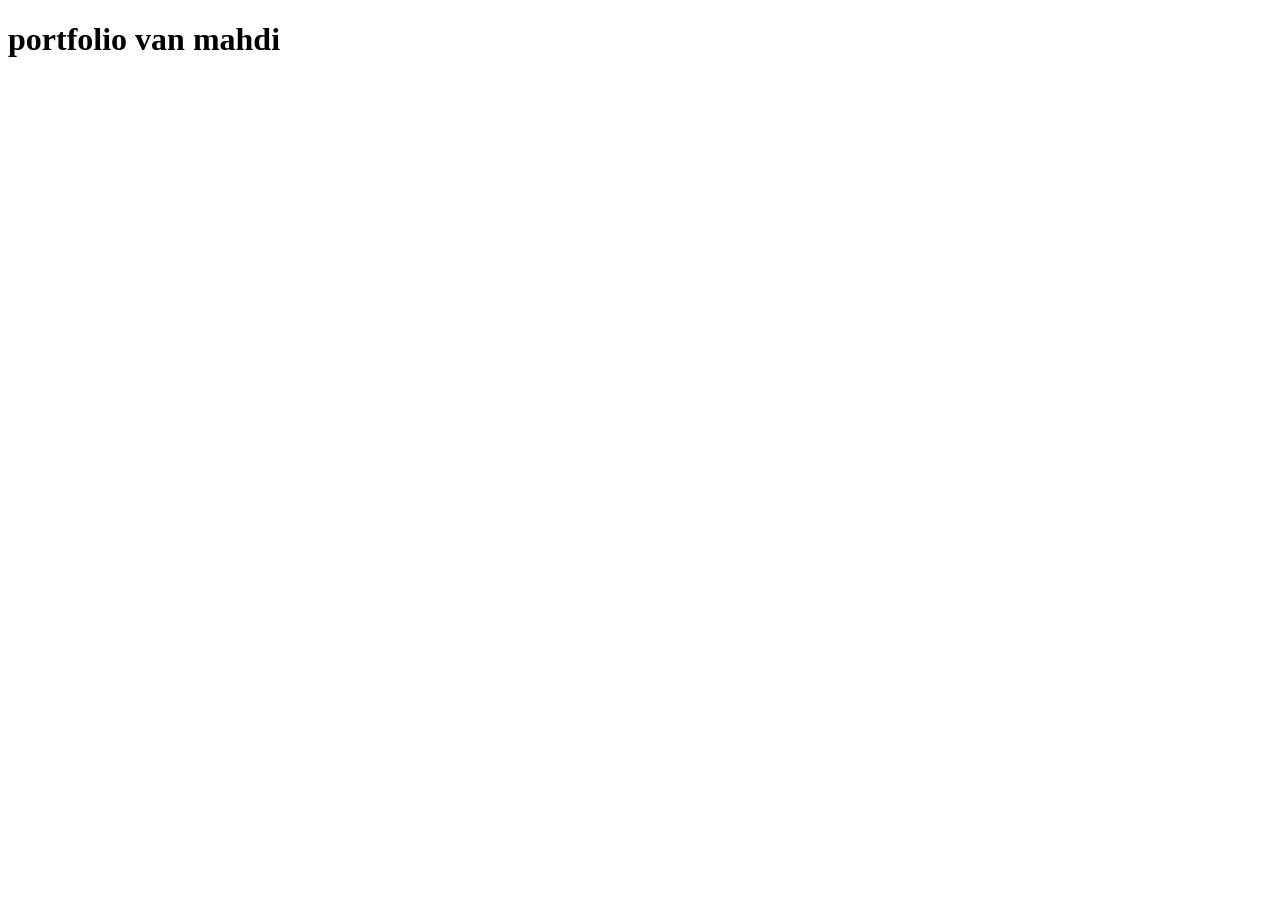
==== index.html @ 2c859f5c "Create index.html" ====
<!DOCTYPE html>
<html lang="en">
<head>
    <meta charset="UTF-8">
    <meta name="viewport" content="width=, initial-scale=1.0">
    <title>Document</title>
</head>
<body>
    <h1>portfolio van mahdi</h1>
</body>
</html>
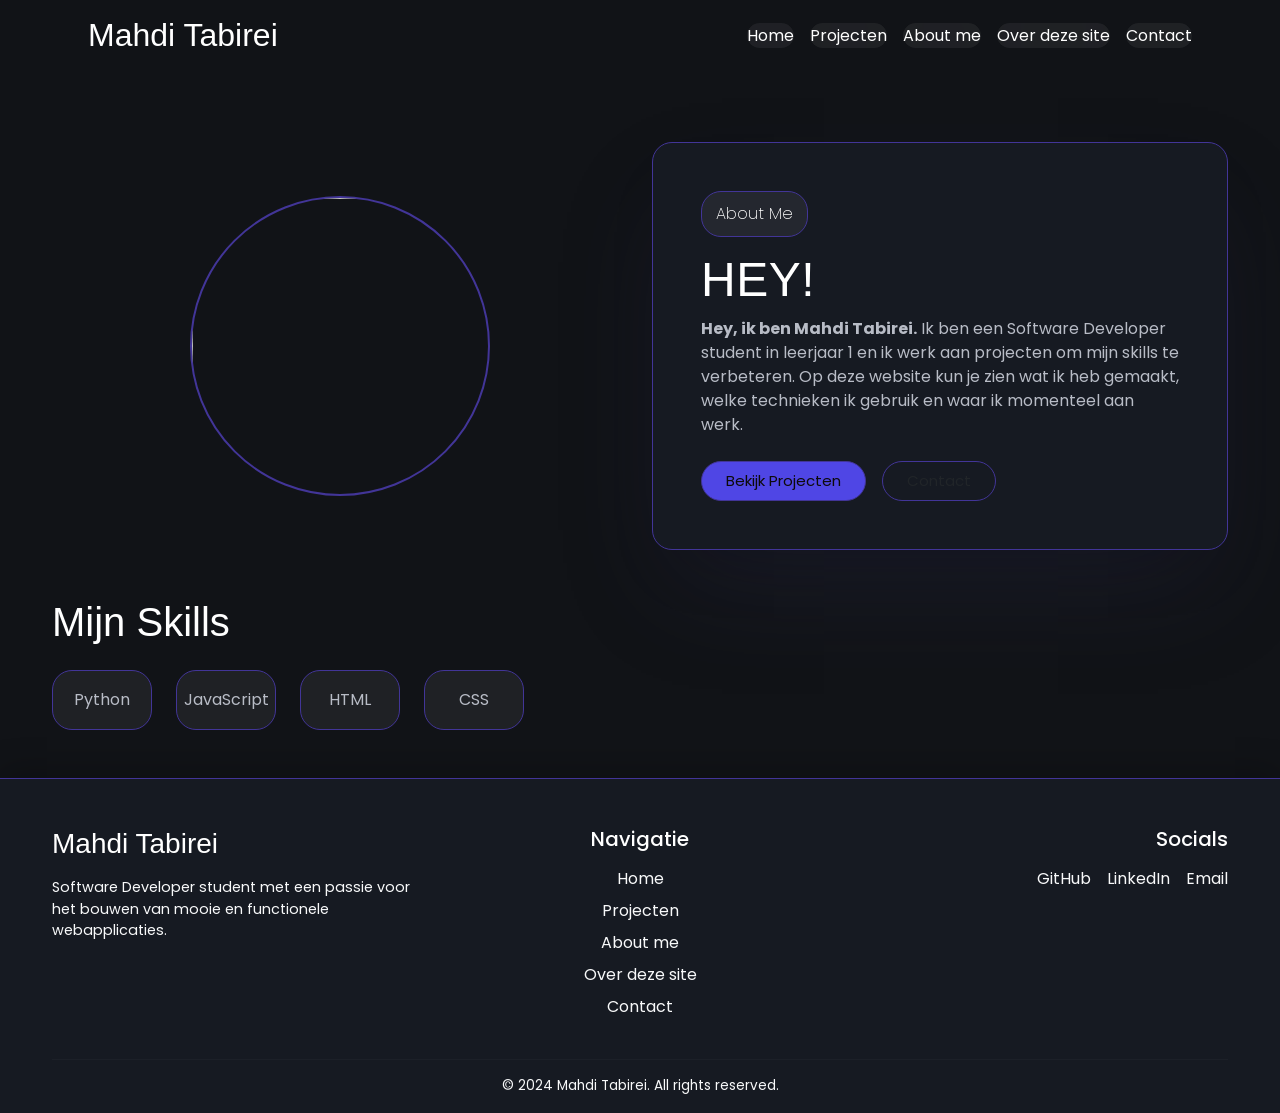
==== commit ffbaa2f2: "commit" ====
--- a/index.html
+++ b/index.html
@@ -1,11 +1,94 @@
 <!DOCTYPE html>
-<html lang="en">
+<html lang="nl">
 <head>
+    <link href="https://fonts.cdnfonts.com/css/bionix" rel="stylesheet">
+    <link href="https://fonts.googleapis.com/css2?family=DM+Serif+Text&display=swap" rel="stylesheet">
+    <link href="https://fonts.googleapis.com/css2?family=Inter:wght@400;600;700&display=swap" rel="stylesheet">
+    <link href="https://fonts.googleapis.com/css2?family=Poppins:wght@400;600;700&display=swap" rel="stylesheet">
+
+    <link href="https://cdn.jsdelivr.net/npm/bootstrap@5.3.2/dist/css/bootstrap.min.css" rel="stylesheet">
+    <link rel="stylesheet" href="style.css">
     <meta charset="UTF-8">
-    <meta name="viewport" content="width=, initial-scale=1.0">
-    <title>Document</title>
+    <meta name="viewport" content="width=device-width, initial-scale=1.0">
+    <title>Home</title>
 </head>
-<body>
-    <h1>portfolio van mahdi</h1>
+<body class="d-flex flex-column min-vh-100">
+    <header id="Nav-Header" class="navbar sticky-top d-flex justify-content-between align-items-center py-3 px-3 px-md-5 mx-auto w-100" style="max-width: 1200px;">
+        <h1 class="mb-0 m-0">Mahdi Tabirei</h1>
+        <div id="navC" class="d-flex flex-wrap gap-2 gap-md-3 align-items-center justify-content-center m-0">
+            <nav><a href="index.html">Home</a></nav>
+            <nav><a href="projects.html">Projecten</a></nav>
+            <nav><a href="about.html">About me</a></nav>
+            <nav><a href="about-site.html">Over deze site</a></nav>
+            <nav><a href="contact.html">Contact</a></nav>
+        </div>
+    </header>
+
+<div class="container mx-auto mt-4 flex-grow-1" style="max-width: 1200px;">
+    <main id="about-container" class="row justify-content-center my-5 align-items-center">
+        <div id="left" class="col-12 col-md-6 d-flex justify-content-center align-items-center mb-4 mb-md-0">
+            <img src="https://placehold.net/avatar.png" alt="" draggable="false" class="img-fluid">
+        </div>
+        <div id="right" class="col-12 col-md-6 d-flex justify-content-center flex-column align-items-center align-items-md-start">
+            <div id="about-content-container" class="w-100 p-4 p-md-5">
+                <div id="chip" class="d-inline-block">About Me</div>
+                <h1 id="about-title">hey!</h1>
+                <p id="about-text"> <span>Hey, ik ben Mahdi Tabirei.</span> Ik ben een Software Developer student in leerjaar 1 en ik werk aan projecten om mijn skills te verbeteren. Op deze website kun je zien wat ik heb gemaakt, welke technieken ik gebruik en waar ik momenteel aan werk.</p>
+                <div class="d-flex flex-column flex-md-row gap-3 mt-4">
+                    <button id="about-project-btn" class="btn px-4 py-2" onclick="window.location.href='projects.html'">Bekijk Projecten</button>
+                    <a href="contact.html" id="about-contact-btn" class="btn px-4 py-2 text-decoration-none" style="color: inherit;">Contact</a>
+                </div>
+            </div>
+        </div>
+    </main>
+
+    <section id="skills-container" class="my-5">
+        <h1 id="skills-title" class="mb-4">Mijn Skills</h1>
+        <div id="skills-content" class="d-flex flex-row flex-wrap gap-3 gap-md-4">
+            <div class="skill-chip d-flex align-items-center justify-content-center">Python</div>
+            <div class="skill-chip d-flex align-items-center justify-content-center">JavaScript</div>
+            <div class="skill-chip d-flex align-items-center justify-content-center">HTML</div>
+            <div class="skill-chip d-flex align-items-center justify-content-center">CSS</div>
+        </div>
+    </section>
+</div>
+
+<footer class="mt-auto pt-5 pb-3 custom-footer">
+    <div class="container mx-auto" style="max-width: 1200px;">
+        <div class="row gy-4 mb-4">
+            <div class="col-12 col-md-4 d-flex flex-column align-items-center align-items-md-start">
+                <h3 class="mb-3 text-white" style="font-family: var(--head-font);">Mahdi Tabirei</h3>
+                <p class="text-center text-md-start text-light" style="font-size: 0.9rem;">
+                    Software Developer student met een passie voor het bouwen van mooie en functionele webapplicaties.
+                </p>
+            </div>
+            <div class="col-12 col-md-4 d-flex flex-column align-items-center">
+                <h5 class="mb-3 text-white">Navigatie</h5>
+                <ul class="list-unstyled text-center d-flex flex-column gap-2">
+                    <li><a href="index.html" class="text-decoration-none text-light footer-link">Home</a></li>
+                    <li><a href="projects.html" class="text-decoration-none text-light footer-link">Projecten</a></li>
+                    <li><a href="about.html" class="text-decoration-none text-light footer-link">About me</a></li>
+                    <li><a href="about-site.html" class="text-decoration-none text-light footer-link">Over deze site</a></li>
+                    <li><a href="contact.html" class="text-decoration-none text-light footer-link">Contact</a></li>
+                </ul>
+            </div>
+            <div class="col-12 col-md-4 d-flex flex-column align-items-center align-items-md-end">
+                <h5 class="mb-3 text-white">Socials</h5>
+                <div class="d-flex gap-3">
+                    <a href="#" class="text-decoration-none text-light footer-link">GitHub</a>
+                    <a href="#" class="text-decoration-none text-light footer-link">LinkedIn</a>
+                    <a href="mailto:placeholder@gmail.com" class="text-decoration-none text-light footer-link">Email</a>
+                </div>
+            </div>
+        </div>
+        <hr style="border-color: rgba(255,255,255,0.1);">
+        <div class="text-center text-light mt-3" style="font-size: 0.85rem;">
+            &copy; 2024 Mahdi Tabirei. All rights reserved.
+        </div>
+    </div>
+</footer>
+
+
+<script src="https://cdn.jsdelivr.net/npm/bootstrap@5.3.2/dist/js/bootstrap.bundle.min.js"></script>
 </body>
 </html>
--- a/style.css
+++ b/style.css
@@ -0,0 +1,366 @@
+body {
+  background-color: var(--main-bg-color);
+  overflow-x: hidden;
+}
+html {
+  scroll-behavior: smooth;
+}
+
+:root {
+  --Head-text: #ffffff;
+  --main-bg-color: #111317;
+  --secondary-bg-color: #161a22;
+  --main-text-color: #b8bcc6;
+  --accent-color: #4f46e5;
+  --border-color: #423598;
+
+  --head-font: "bionix", sans-serif;
+  --paragraph-font: "Poppins", sans-serif;
+}
+
+#Nav-Header {
+  background-color: var(--main-bg-color);
+  z-index: 999;
+}
+
+#Nav-Header > h1 {
+  font-family: "bionix", sans-serif;
+  color: var(--Head-text);
+  font-size: 2rem;
+}
+
+#navC nav {
+  background-color: #ffffff10;
+  backdrop-filter: blur(50px);
+  border-radius: 15px;
+  font-family: "DM Serif Text", serif;
+  transition: transform 0.2s ease, background-color 0.2s ease;
+}
+
+#navC nav:hover {
+  transform: scale(1.08);
+  background-color: rgba(79, 70, 229, 0.18);
+}
+
+#navC a {
+  font-family: var(--paragraph-font);
+  text-decoration: none;
+  color: var(--Head-text);
+}
+
+#left img {
+  width: 300px;
+  height: 300px;
+  border-radius: 50%;
+  object-fit: cover;
+  border: 2px solid var(--border-color);
+}
+
+#about-content-container {
+  border: 1px solid var(--border-color);
+  border-radius: 20px;
+  background-color: var(--secondary-bg-color);
+  box-shadow: rgba(50, 50, 93, 0.25) 0px 50px 100px -20px, rgba(0, 0, 0, 0.3) 0px 30px 60px -30px;
+}
+
+#chip {
+  border-radius: 20px;
+  background: rgba(255, 255, 255, 0.06);
+  border: 1px solid var(--border-color);
+  color: var(--Head-text);
+  font-weight: 200;
+  margin-bottom: 14px;
+  font-family: var(--paragraph-font);
+  padding: 10px 14px;
+}
+
+#about-title {
+  font-family: "Bionix", sans-serif;
+  color: var(--Head-text);
+  font-size: 3rem;
+  letter-spacing: 0.5px;
+  text-transform: uppercase;
+}
+
+#about-text {
+  font-family: var(--paragraph-font);
+  color: var(--main-text-color);
+}
+
+#about-text span {
+  font-weight: bold;
+}
+
+#about-project-btn {
+  border: 1px solid var(--border-color);
+  background-color: var(--accent-color);
+  font-size: 15px;
+  border-radius: 50px;
+  color: rgb(13, 10, 10);
+  font-family: var(--paragraph-font);
+  transition: all ease-in-out 0.2s;
+}
+
+#about-project-btn:hover {
+  scale: 1.1;
+  background-color: #c5c3ec;
+  color: rgb(13, 10, 10);
+}
+
+#about-contact-btn {
+  border: 1px solid var(--border-color);
+  background-color: var(--secondary-bg-color);
+  font-size: 15px;
+  border-radius: 50px;
+  color: var(--main-text-color);
+  font-family: var(--paragraph-font);
+  transition: all ease-in-out 0.2s;
+}
+
+#about-contact-btn:hover {
+  scale: 1.1;
+  color: var(--main-text-color);
+}
+
+#about-contact-btn a {
+  color: var(--main-text-color);
+}
+
+#skills-title {
+  font-family: var(--head-font);
+  color: var(--Head-text);
+}
+
+.skill-chip {
+  border-radius: 20px;
+  background: rgba(255, 255, 255, 0.06);
+  border: 1px solid var(--border-color);
+  color: var(--main-text-color);
+  font-family: var(--paragraph-font);
+  width: 100px;
+  height: 60px;
+}
+
+#Project-title {
+  color: var(--Head-text);
+  font-family: var(--head-font);
+}
+
+.custom-card {
+  border: 1px solid var(--border-color) !important;
+  border-radius: 20px !important;
+  overflow: hidden;
+  box-shadow: rgb(38, 57, 77) 0px 20px 30px -10px;
+  background-color: var(--secondary-bg-color) !important;
+}
+
+.custom-card img.card-img-top,
+.custom-card svg.card-img-top {
+  width: 100%;
+  object-fit: cover;
+}
+
+.custom-card .card-body {
+  width: 100%;
+  z-index: 2;
+  background: var(--secondary-bg-color);
+}
+
+.custom-card .card-title {
+  font-family: var(--paragraph-font);
+  font-size: 1.2rem;
+  color: white;
+}
+
+.custom-card .card-text {
+  font-family: var(--paragraph-font);
+  color: var(--main-text-color);
+}
+
+#Learnmore-btn {
+  height: 50px;
+  background-color: #ffffff10;
+  backdrop-filter: blur(3px);
+  border-radius: 30px;
+  border: transparent 1px;
+  transition: all ease-in-out 0.2s;
+  padding: 0 20px;
+}
+
+#Learnmore-btn:hover {
+  transform: translateY(-2px) scale(1.02);
+  border-color: var(--accent-color);
+  box-shadow: 0 0 14px rgba(79, 70, 229, 0.55);
+  background-color: rgba(79, 70, 229, 0.18);
+}
+
+#Learnmore-btn:active {
+  scale: 0.98;
+  box-shadow: 0 0 6px rgba(79, 70, 229, 0.35);
+}
+
+#Learnmore-btn a {
+  text-decoration: none;
+  color: var(--main-text-color);
+  display: flex;
+  align-items: center;
+  justify-content: center;
+  width: 100%;
+  height: 100%;
+}
+
+#about-me-container {
+  min-height: 400px;
+  border: 1px solid var(--border-color);
+  border-radius: 20px;
+  box-shadow: rgba(50, 50, 93, 0.25) 0px 50px 100px -20px, rgba(0, 0, 0, 0.3) 0px 30px 60px -30px;
+}
+
+#aboutme-bg-img {
+  object-fit: cover;
+  opacity: 0.85;
+  z-index: 0;
+  -webkit-mask-image: radial-gradient(circle, black 60%, transparent 100%);
+  mask-image: radial-gradient(circle, black 60%, transparent 100%);
+}
+
+#about-right {
+  border-radius: 18px;
+  background: rgba(22, 26, 34, 0.55);
+  border: 1px solid rgba(255, 255, 255, 0.1);
+  backdrop-filter: blur(8px);
+  background-color: var(--secondary-bg-color);
+  z-index: 2;
+}
+
+#about-right h1 {
+  color: var(--Head-text);
+  font-family: var(--head-font);
+}
+
+#about-right p {
+  font-family: var(--paragraph-font);
+  color: var(--main-text-color);
+  font-size: 0.8rem;
+}
+
+.right-chip {
+  color: var(--main-text-color);
+  font-family: var(--paragraph-font);
+  border-radius: 20px;
+  background-color: #ffffff10;
+  backdrop-filter: blur(50px);
+}
+
+#contact-container {
+  border: 1px solid var(--border-color);
+  border-radius: 20px;
+  background: rgba(22, 26, 34, 0.55);
+  backdrop-filter: blur(8px);
+  box-shadow: rgba(50, 50, 93, 0.25) 0px 50px 100px -20px, rgba(0, 0, 0, 0.3) 0px 30px 60px -30px;
+}
+
+#contact-container::after {
+  content: "";
+  position: absolute;
+  top: 30px;
+  bottom: 30px;
+  left: 41.666%;
+  width: 2px;
+  transform: translateX(-50%);
+  background: linear-gradient(to bottom, transparent, rgba(79, 70, 229, 0.55), transparent);
+  pointer-events: none;
+  opacity: 0.9;
+}
+
+#information h1 {
+  font-family: var(--head-font);
+  color: var(--Head-text);
+}
+
+#contact-chips {
+  color: var(--main-text-color);
+  font-family: var(--paragraph-font);
+}
+
+.contact-chip {
+  border-radius: 20px;
+  background-color: rgba(255, 255, 255, 0.06);
+  border: 1px solid rgba(255, 255, 255, 0.08);
+  backdrop-filter: blur(50px);
+}
+
+#forms {
+  background: rgba(22, 26, 34, 0.55);
+  backdrop-filter: blur(8px);
+  border-radius: 20px;
+}
+
+#forms h1 {
+  font-family: var(--head-font);
+  color: var(--Head-text);
+}
+
+#form .form-control {
+  background-color: rgba(17, 19, 23, 0.75);
+  border: 1px solid var(--border-color);
+  color: var(--main-text-color);
+  border-radius: 14px;
+  font-family: var(--paragraph-font);
+  transition: all ease-in-out 0.2s;
+}
+
+#form .form-control:focus {
+  border-color: var(--accent-color);
+  box-shadow: 0 0 14px rgba(79, 70, 229, 0.35);
+  background-color: rgba(17, 19, 23, 0.75);
+  color: var(--main-text-color);
+}
+
+#send-btn {
+  border-radius: 999px;
+  border: 1px solid var(--border-color);
+  background-color: rgba(79, 70, 229, 0.18);
+  color: var(--Head-text);
+  font-family: var(--paragraph-font);
+  transition: all ease-in-out 0.2s;
+}
+
+#send-btn:hover {
+  transform: translateY(-2px) scale(1.02);
+  border-color: var(--accent-color);
+  box-shadow: 0 0 14px rgba(79, 70, 229, 0.55);
+  background-color: rgba(79, 70, 229, 0.28);
+  color: var(--Head-text);
+}
+
+#send-btn:active {
+  transform: scale(0.98);
+  box-shadow: 0 0 6px rgba(79, 70, 229, 0.35);
+}
+
+.custom-footer {
+  background-color: var(--secondary-bg-color);
+  border-top: 1px solid var(--border-color);
+  font-family: var(--paragraph-font);
+  box-shadow: 0 -10px 30px rgba(0,0,0,0.2);
+}
+
+.footer-link {
+  transition: color 0.2s ease;
+}
+
+.footer-link:hover {
+  color: var(--accent-color) !important;
+}
+
+@media screen and (max-width: 768px) {
+  #contact-container::after {
+    display: none;
+  }
+  
+  #aboutme-bg-img {
+    mask-image: none;
+    -webkit-mask-image: none;
+  }
+}
